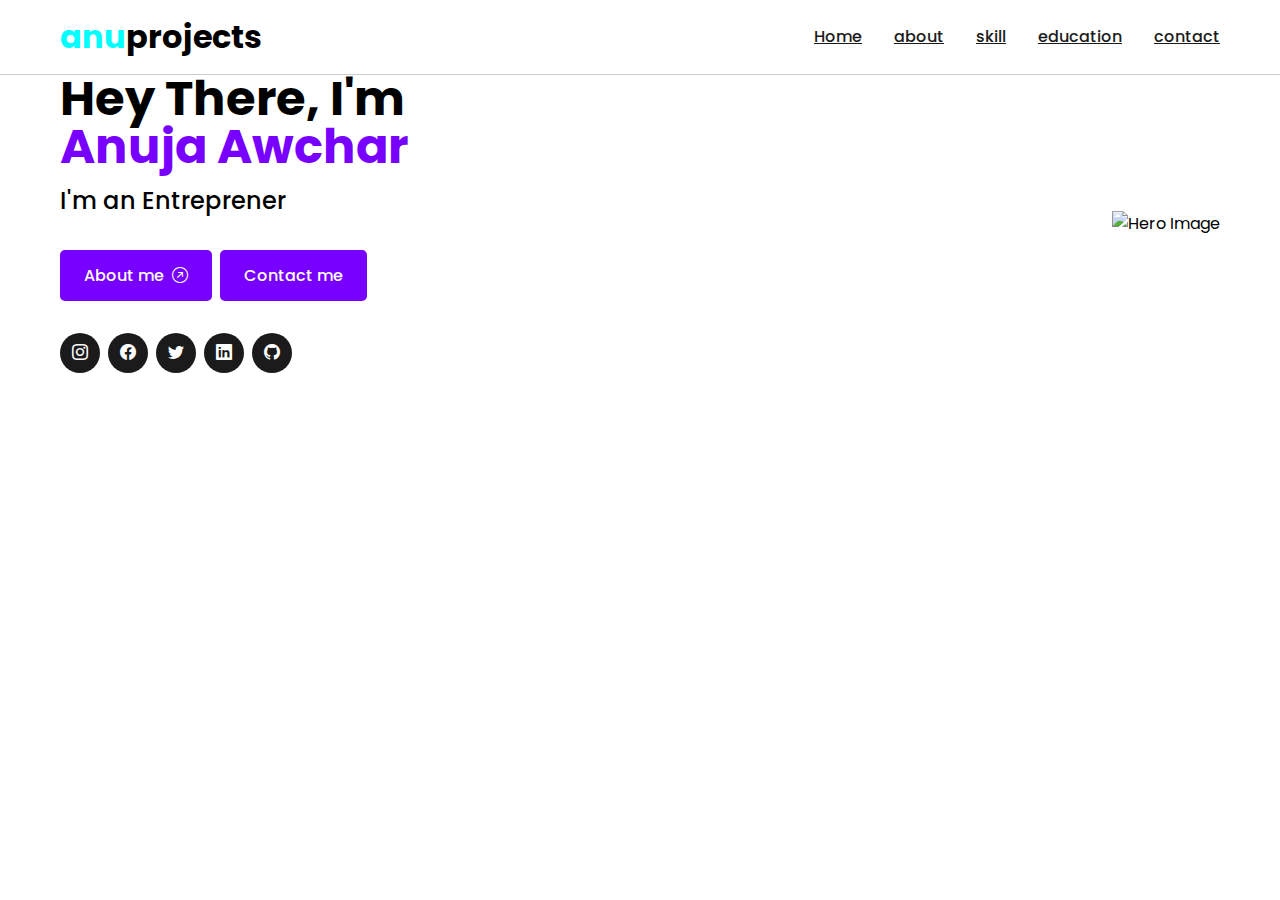
==== index.html @ bb01ba4a "Hero Section" ====
<!DOCTYPE html>
<html lang="en">

<head>
    <meta charset="UTF-8">
    <meta http-equiv="X-UA-Compatible" content="IE=edge">
    <meta name="viewport" content="width=device-width, initial-scale=1.0">
    <title>dhanshri</title>
    <link rel="preconnect" href="https://fonts.googleapis.com">
    <link rel="preconnect" href="https://fonts.gstatic.com" crossorigin>
    <link href="https://fonts.googleapis.com/css2?family=Poppins:ital,wght@0,100;0,200;1,100&display=swap"
        rel="stylesheet">
    <link rel="stylesheet" href="https://cdn.jsdelivr.net/npm/bootstrap-icons@1.10.3/font/bootstrap-icons.css">

    <link rel="stylesheet" href="./css/style.css">
</head>

<body>

    <!-- navigation -->

    <header>
        <nav class="container">
            <!-- logo -->

            <h1 class="nav-logo"><span>anu</span>projects</h1>
            <!-- links -->
            <ul>
                <li>
                    <a href="#">Home</a>
                </li>
                <li>
                    <a href="#">about</a>
                </li>
                <li>
                    <a href="#">skill </a>
                </li>
                <li>
                    <a href="#">education</a>
                </li>
                <li>
                    <a href="#">contact</a>
                </li>

            </ul>
        </nav>
    </header>
    <!-- navigation end -->
    <!-- main section start
 -->
    <main>
        <!-- Hero section -->
        <section class="hero">
            <div class="container">


                <div class="content">
                    <h1>
                        Hey There, I'm
                        <span>Anuja Awchar</span>
                    </h1>
                    <h2>I'm an Entreprener</h2>

                    <div class="btn-wrapper">
                        <a class="btn btn-primary">
                            About me
                            <i class="bi bi-arrow-up-right-circle"></i>
                        </a>
                        <a class="btn btn-secondary">
                            Contact me</a>
                    </div>
                    <ul class="icon-wrapper">
                        <li><a href="#"><i class="bi bi-instagram"></i></a></li>
                        <li><a href="#"><i class="bi bi-facebook"></i></a></li>
                        <li><a href="#"><i class="bi bi-twitter"></i></a></li>
                        <li><a href="#"><i class="bi bi-linkedin"></i></a></li>
                        <li><a href="#"><i class="bi bi-github"></i></a></li>

                    </ul>
                </div>
                <div class="image">
                    <img src="C:\Users\Anuja Avchar\Pictures\Camera Roll\PRITTY.jpeg" alt="Hero Image">
                </div>
            </div>
        </section>
    </main>
    <!-- main end -->
    <!-- footer -->
    <footer>

    </footer>
    <!-- footer end -->
</body>

</html>
---- css/style.css ----
* {
    margin: 0;
    padding: 0;
    box-sizing: border-box;
}

body {
    font-family: 'Poppins', sans-serif;


}

a {
    text-decoration-style: none;

}

ul {
    list-style-type: none;
}

img {
    width: 100%;
}

/* global classes */
.container {
    max-width: 1200px;
    margin: auto;
    padding-left: 20px;
    padding-right: 20px;


}

.btn {
    display: flex;
    justify-content: center;
    align-items: center;
    gap: 0.5rem;

    background-color: #7700ff;
    color: #fff;
    padding: 0.8rem 1.5rem;
    border: none;
    border-radius: 5px;
    width: fit-content;
    font-weight: 500;
}

header {
    border-bottom: 1px solid rgba(0, 0, 0, 0.2);
    background: white;
}


/* styling navigation */
header nav {
    display: flex;
    justify-content: space-between;
    align-items: center;
    padding-top: 0.8rem;
    padding-bottom: 0.8rem;

}

header nav ul {
    display: flex;
    justify-content: space-between;
    align-items: center;
    gap: 2rem;

    font-weight: 500;

}

header nav ul a {
    color: #1b1b1b;
}

header nav ul a:hover {
    color: blueviolet;
    text-decoration: underline;
}

header .nav-logo span {
    color: aqua;
}

@media screen and(max-width:760px; ) {
    header nav ul {
        display: none;
    }
}

.hero .container {
    display: flex;
    justify-content: space-between;
    align-items: center;
}

.hero h1 {
    font-size: 3rem;
    line-height: 100%;
}

.hero h1 span {
    display: block;
    color: #7700ff;
}

.hero h2 {
    font-size: 1.5rem;
    margin-top: 0.8rem;
    font-weight: 500;
}

.hero .btn-wrapper {
    display: flex;
    gap: 0.5rem;
    margin-top: 2rem;
    margin-bottom: 2rem;
}

.hero .icon-wrapper {
    display: flex;
    align-items: center;
    flex-wrap: wrap;
    margin-right: ;
}

.hero .icon-wrapper a {
    display: inline-block;
    width: 40px;
    height: 40px;
    display: grid;
    place-content: center;
    background: #1b1b1b;
    color: white;
    border-radius: 100%;
    margin-right: 0.5rem;
}

.hero .icon-wrapper a:hover {
    background: #7700ff;
}
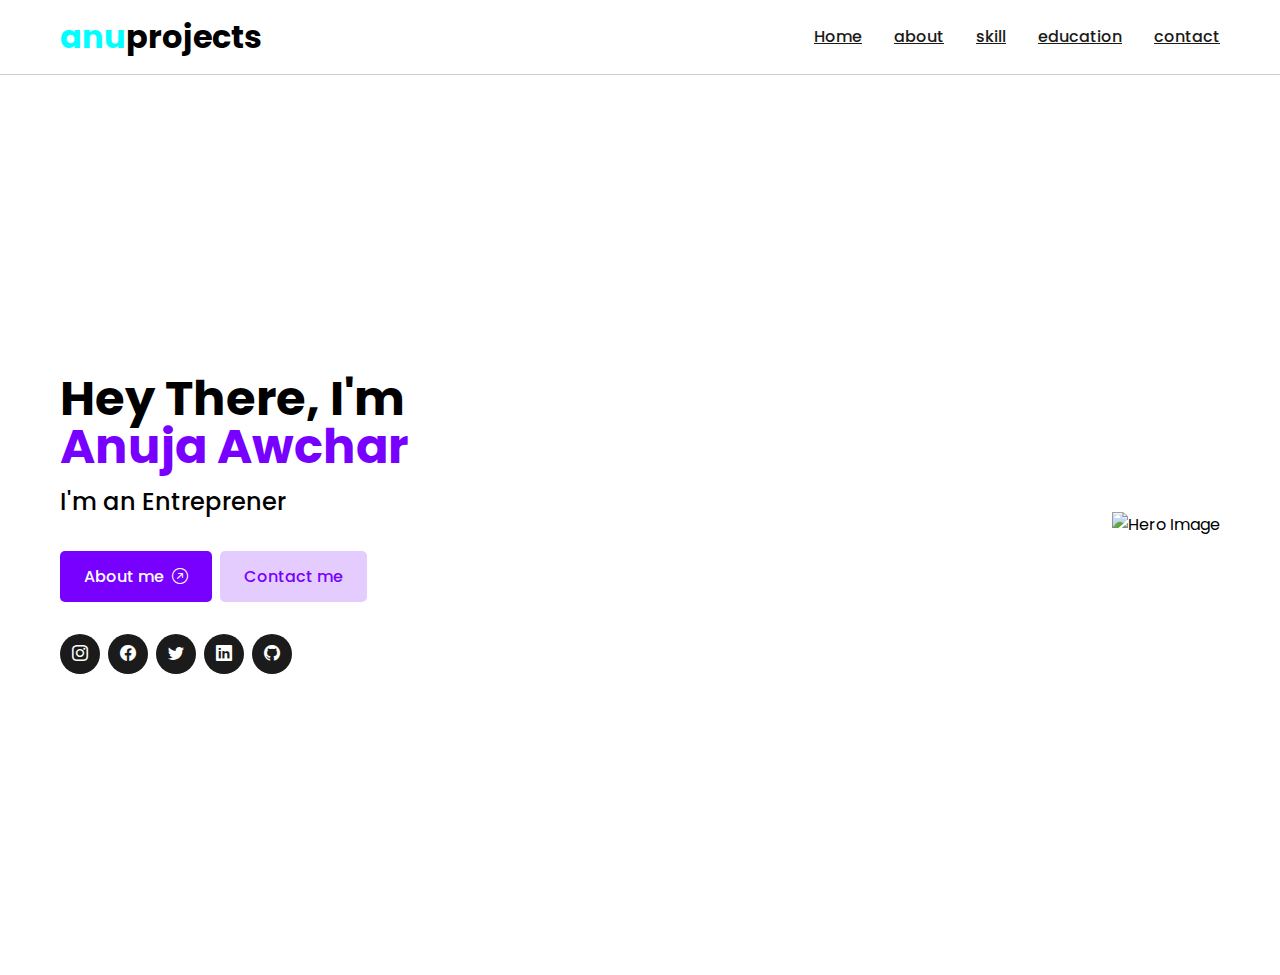
==== commit 7ce70602: "Primary Goal" ====
--- a/index.html
+++ b/index.html
@@ -5,7 +5,7 @@
     <meta charset="UTF-8">
     <meta http-equiv="X-UA-Compatible" content="IE=edge">
     <meta name="viewport" content="width=device-width, initial-scale=1.0">
-    <title>dhanshri</title>
+    <title>Anuja</title>
     <link rel="preconnect" href="https://fonts.googleapis.com">
     <link rel="preconnect" href="https://fonts.gstatic.com" crossorigin>
     <link href="https://fonts.googleapis.com/css2?family=Poppins:ital,wght@0,100;0,200;1,100&display=swap"
@@ -46,8 +46,8 @@
         </nav>
     </header>
     <!-- navigation end -->
-    <!-- main section start
- -->
+
+    <!-- main section start -->
     <main>
         <!-- Hero section -->
         <section class="hero">
@@ -79,7 +79,8 @@
                     </ul>
                 </div>
                 <div class="image">
-                    <img src="C:\Users\Anuja Avchar\Pictures\Camera Roll\PRITTY.jpeg" alt="Hero Image">
+                    <img src="C:\Users\Anuja Avchar\Pictures\Camera Roll\PRITTY.jpeg" alt="Hero Image" height="500"
+                        width="300">
                 </div>
             </div>
         </section>
--- a/css/style.css
+++ b/css/style.css
@@ -21,6 +21,7 @@
 
 img {
     width: 100%;
+
 }
 
 /* global classes */
@@ -46,6 +47,11 @@
     border-radius: 5px;
     width: fit-content;
     font-weight: 500;
+}
+
+.btn.btn-secondary {
+    background: #e4ccff;
+    color: #7700ff;
 }
 
 header {
@@ -97,6 +103,7 @@
     display: flex;
     justify-content: space-between;
     align-items: center;
+    min-height: 100vh;
 }
 
 .hero h1 {
@@ -143,4 +150,8 @@
 
 .hero .icon-wrapper a:hover {
     background: #7700ff;
+}
+
+.hero img {
+    width: 300px;
 }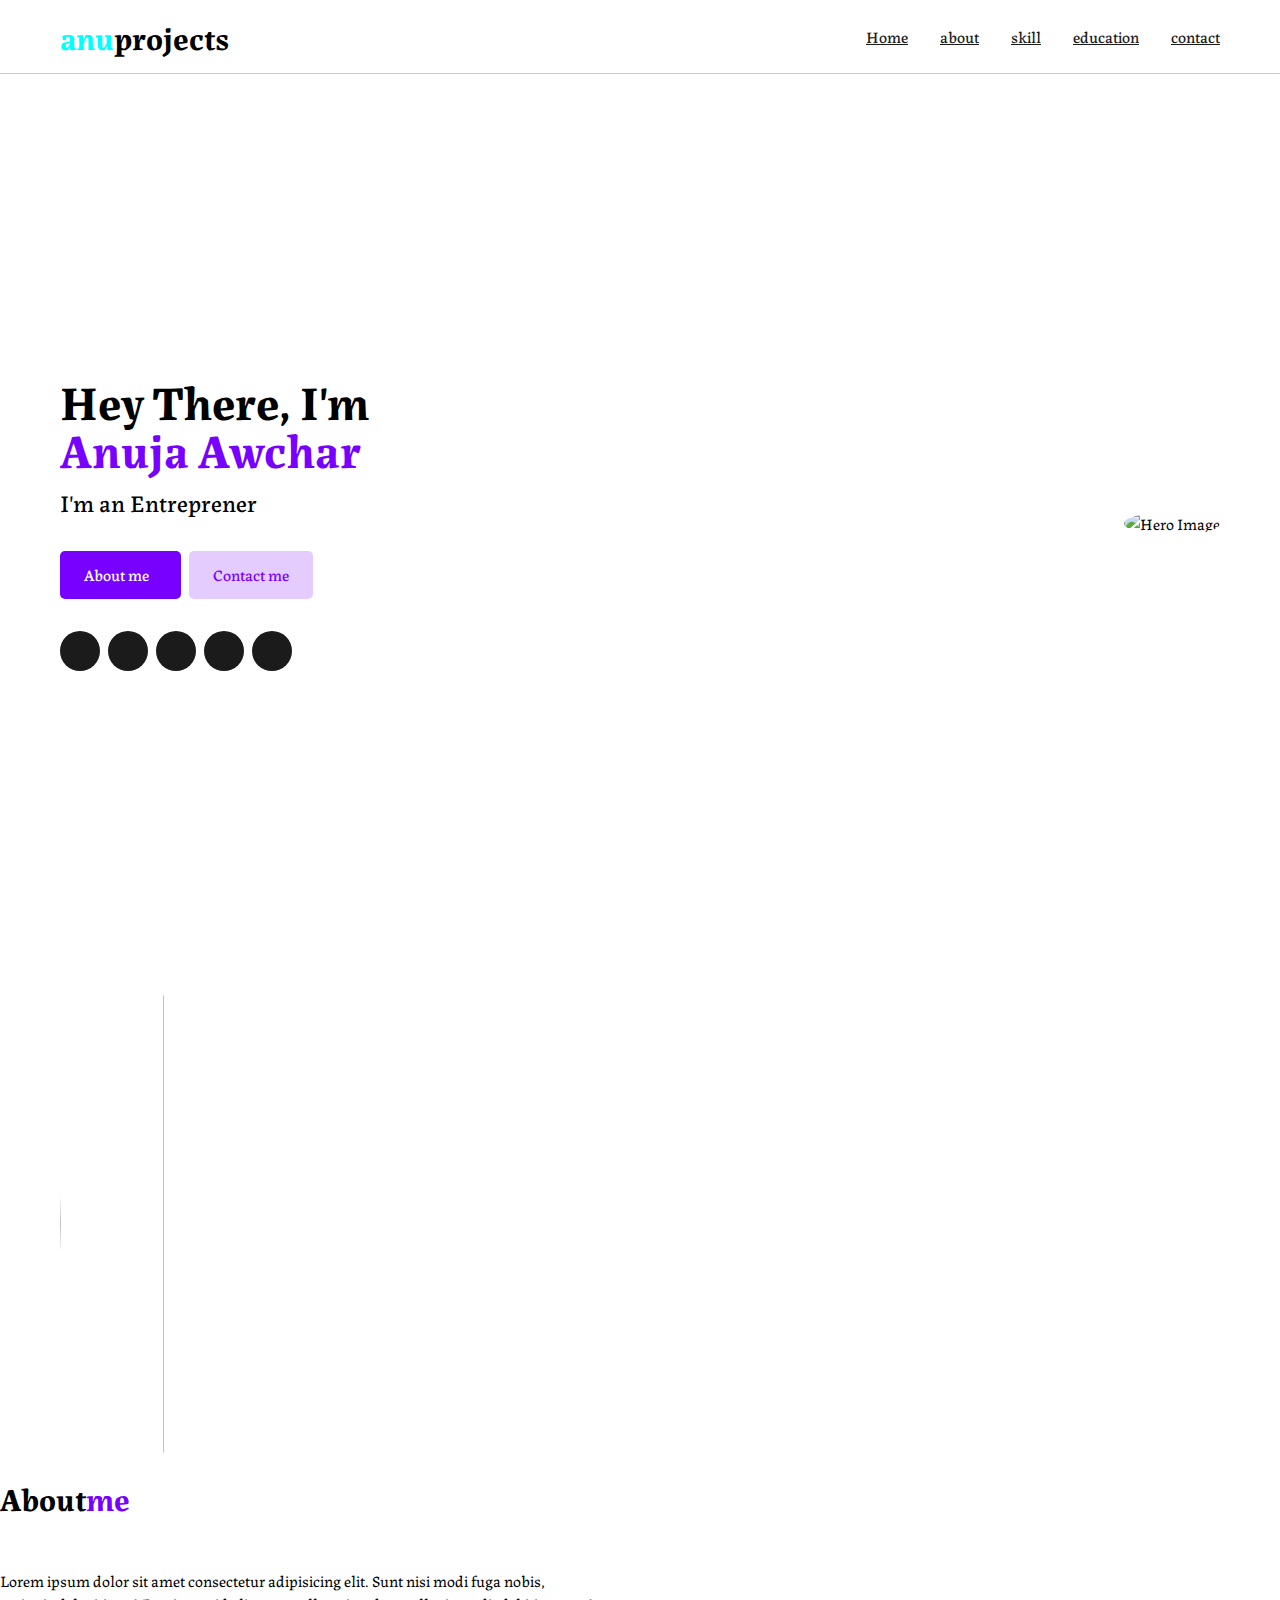
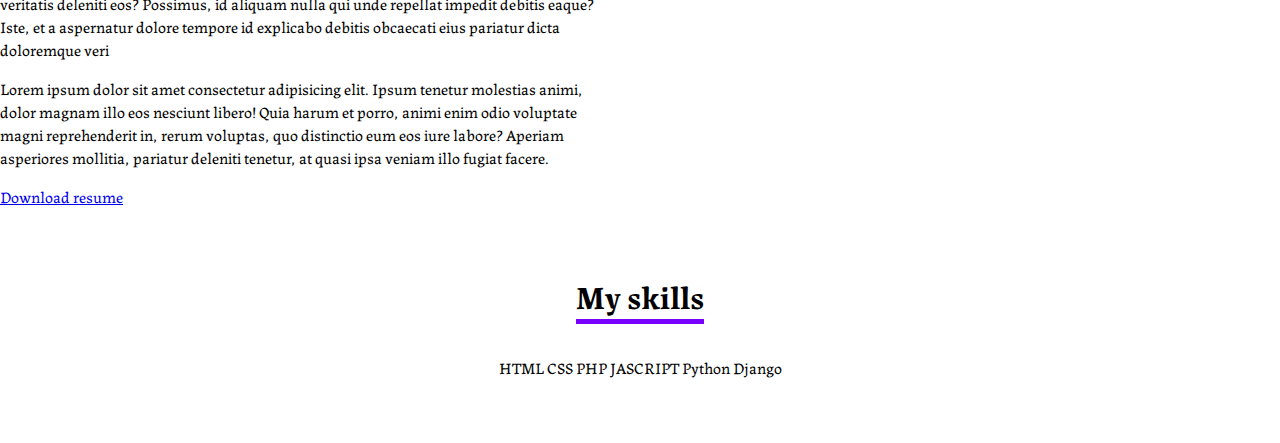
==== commit 9ea135c3: "Task Complite" ====
--- a/index.html
+++ b/index.html
@@ -5,14 +5,12 @@
     <meta charset="UTF-8">
     <meta http-equiv="X-UA-Compatible" content="IE=edge">
     <meta name="viewport" content="width=device-width, initial-scale=1.0">
-    <title>Anuja</title>
     <link rel="preconnect" href="https://fonts.googleapis.com">
     <link rel="preconnect" href="https://fonts.gstatic.com" crossorigin>
-    <link href="https://fonts.googleapis.com/css2?family=Poppins:ital,wght@0,100;0,200;1,100&display=swap"
-        rel="stylesheet">
-    <link rel="stylesheet" href="https://cdn.jsdelivr.net/npm/bootstrap-icons@1.10.3/font/bootstrap-icons.css">
+    <link href="https://fonts.googleapis.com/css2?family=Labrada&display=swap" rel="stylesheet">
 
     <link rel="stylesheet" href="./css/style.css">
+    <title>Anuja</title>
 </head>
 
 <body>
@@ -30,7 +28,7 @@
                     <a href="#">Home</a>
                 </li>
                 <li>
-                    <a href="#">about</a>
+                    <a href="#about">about</a>
                 </li>
                 <li>
                     <a href="#">skill </a>
@@ -79,8 +77,55 @@
                     </ul>
                 </div>
                 <div class="image">
-                    <img src="C:\Users\Anuja Avchar\Pictures\Camera Roll\PRITTY.jpeg" alt="Hero Image" height="500"
-                        width="300">
+                    <img src="https://source.unsplash.com/random" alt="Hero Image" height="500" width="300">
+                </div>
+            </div>
+        </section>
+        <section class="about" id="about">
+            <div class="container">
+                <!-- image -->
+                <img src="https://source.unsplash.com/random" alt="" height="500" width="100%">
+            </div>
+            <!-- content -->
+            <div class="content">
+                <h2 class="heading">
+                    About<span>me</span>
+                </h2>
+                <p>
+                    Lorem ipsum dolor sit amet consectetur adipisicing elit. Sunt nisi modi fuga nobis, veritatis
+                    deleniti eos? Possimus, id aliquam nulla qui unde repellat impedit debitis eaque? Iste, et a
+                    aspernatur dolore tempore id explicabo debitis obcaecati eius pariatur dicta doloremque veri
+                </p>
+                <p>Lorem ipsum dolor sit amet consectetur adipisicing elit. Ipsum tenetur molestias animi, dolor magnam
+                    illo eos nesciunt libero! Quia harum et porro, animi enim odio voluptate magni reprehenderit in,
+                    rerum voluptas, quo distinctio eum eos iure labore? Aperiam asperiores mollitia, pariatur deleniti
+                    tenetur, at quasi ipsa veniam illo fugiat facere.</p>
+                <a href="#">
+                    Download resume
+                    <i class="bi bi-arrow-up-right-circle"></i>
+                </a>
+            </div>
+        </section>
+        <section class="skills" id="skill">
+            <div class="container">
+                <h2 class="heading">
+                    My <span>skills</span>
+                </h2>
+
+                <div class="skills">
+                    <span>HTML</span>
+                    <i class="bi bi-circle-fill"></i>
+                    <span>CSS</span>
+                    <i class="bi bi-circle-fill"></i>
+                    <span>PHP</span>
+                    <i class="bi bi-circle-fill"></i>
+                    <span>JASCRIPT</span>
+                    <i class="bi bi-circle-fill"></i>
+                    <span>Python</span>
+                    <i class="bi bi-circle-fill"></i>
+                    <span>Django</span>
+                    <i class="bi bi-circle-fill"></i>
+
                 </div>
             </div>
         </section>
--- a/css/style.css
+++ b/css/style.css
@@ -4,15 +4,14 @@
     box-sizing: border-box;
 }
 
-body {
-    font-family: 'Poppins', sans-serif;
-
-
+body,
+html {
+    font-family: 'Labrada', serif;
+    scroll-behavior: smooth;
 }
 
 a {
     text-decoration-style: none;
-
 }
 
 ul {
@@ -20,8 +19,8 @@
 }
 
 img {
-    width: 100%;
-
+    width: 30%;
+    border-radius: 100%;
 }
 
 /* global classes */
@@ -153,5 +152,93 @@
 }
 
 .hero img {
-    width: 300px;
+    width: 500px;
+    border-radius: 100%;
+
+}
+
+@media and (max-width: 992px; ) {
+    .hero h1 {
+        flex-direction: column-reverse;
+        justify-content: flex-start;
+        align-items: flex-start;
+        gap: 2rem;
+        padding-top: 4rem;
+        padding-bottom: 4rem;
+    }
+}
+
+@media screen and(max-width: 540px; ) {}
+
+/* Stayling about section */
+.about .container {
+    display: flex;
+    align-items: center;
+    justify-content: space-between;
+    gap: 1rem;
+}
+
+.about .content {
+    max-width: 600px;
+    display: grid;
+    gap: 1rem;
+}
+
+.about .content h2 {
+    font-size: 2rem;
+    text-transform: capitalize;
+    margin-bottom: 2rem;
+}
+
+.about .content h2 span {
+    color: #7700ff;
+}
+
+.about .content .btn {
+    margin-top: 1rem;
+}
+
+@media screen and(max-width: 768px) {
+    .about {
+        margin-top: 4rem;
+        margin-bottom: 4rem;
+    }
+
+    .about .image {
+        display: none;
+    }
+}
+
+/* styling skills */
+.skills .container {
+    display: grid;
+    gap: 2rem;
+    text-align: center;
+    margin-top: 4rem;
+    margin-bottom: 4rem;
+}
+
+.skills h2 {
+    font-size: 2rem;
+    font-weight: 700;
+    border-bottom: 5px solid #7700ff;
+    width: fit-content;
+    margin: auto;
+}
+
+.skills .skills-wrapper span {
+    font-size: 2rem;
+    text-transform: uppercase;
+    letter-spacing: 2px;
+    font-weight: 300;
+}
+
+.skills .skills-wrapper i {
+    font-size: 0.5rem;
+}
+
+@media screen and(max-width:768) {
+    .skills .skills-wrapper span {
+        font-size: 1.5rem;
+    }
 }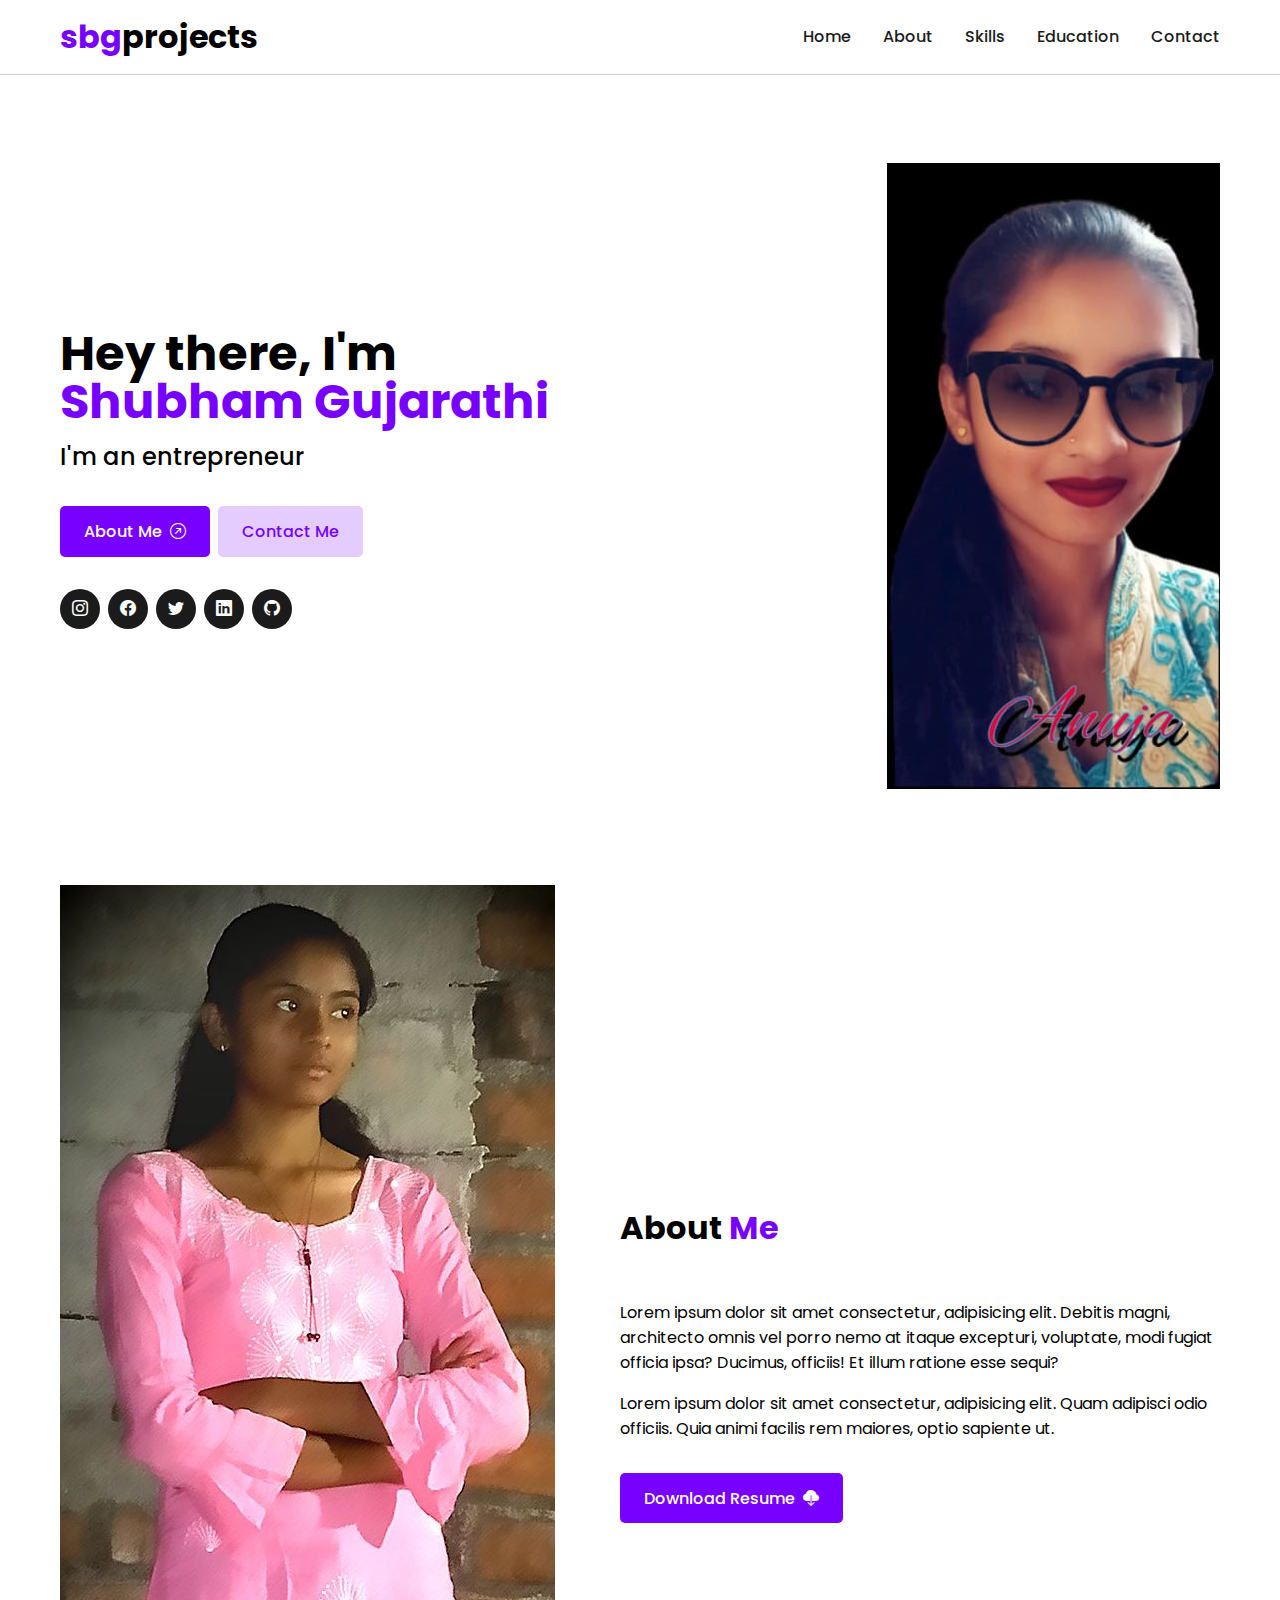
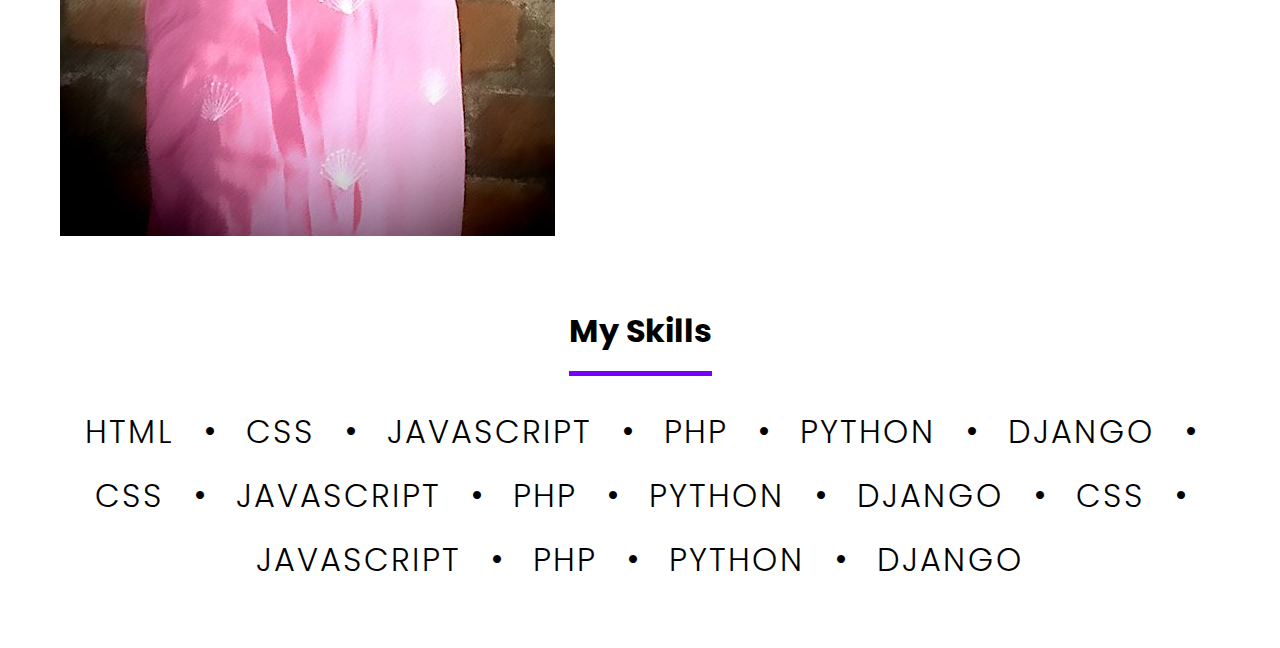
==== commit 8efcba90: "Delicious cakes" ====
--- a/index.html
+++ b/index.html
@@ -5,137 +5,147 @@
     <meta charset="UTF-8">
     <meta http-equiv="X-UA-Compatible" content="IE=edge">
     <meta name="viewport" content="width=device-width, initial-scale=1.0">
+    <title>anuprojects</title>
     <link rel="preconnect" href="https://fonts.googleapis.com">
     <link rel="preconnect" href="https://fonts.gstatic.com" crossorigin>
-    <link href="https://fonts.googleapis.com/css2?family=Labrada&display=swap" rel="stylesheet">
-
+    <link href="https://fonts.googleapis.com/css2?family=Poppins:wght@300;400;500;600;700;800;900&display=swap"
+        rel="stylesheet">
+    <link rel="stylesheet" href="https://cdn.jsdelivr.net/npm/bootstrap-icons@1.10.3/font/bootstrap-icons.css">
     <link rel="stylesheet" href="./css/style.css">
-    <title>Anuja</title>
 </head>
 
 <body>
-
-    <!-- navigation -->
-
+    <!-- This is Navigation -->
     <header>
         <nav class="container">
-            <!-- logo -->
-
-            <h1 class="nav-logo"><span>anu</span>projects</h1>
-            <!-- links -->
+            <!-- Logo -->
+            <h1 class="nav-logo"><span>sbg</span>projects</h1>
+            <!-- Links -->
             <ul>
-                <li>
-                    <a href="#">Home</a>
-                </li>
-                <li>
-                    <a href="#about">about</a>
-                </li>
-                <li>
-                    <a href="#">skill </a>
-                </li>
-                <li>
-                    <a href="#">education</a>
-                </li>
-                <li>
-                    <a href="#">contact</a>
-                </li>
-
+                <li><a href="#">Home</a></li>
+                <li><a href="#about">About</a></li>
+                <li><a href="#">Skills</a></li>
+                <li><a href="#">Education</a></li>
+                <li><a href="#">Contact</a></li>
             </ul>
         </nav>
-    </header>
-    <!-- navigation end -->
+    </header> <!-- Navgiation End -->
 
-    <!-- main section start -->
+    <!-- Main section start -->
     <main>
-        <!-- Hero section -->
+        <!-- Hero Section -->
         <section class="hero">
             <div class="container">
-
-
+                <!-- content -->
                 <div class="content">
                     <h1>
-                        Hey There, I'm
-                        <span>Anuja Awchar</span>
+                        Hey there, I'm
+                        <span>Shubham Gujarathi</span>
                     </h1>
-                    <h2>I'm an Entreprener</h2>
+                    <h2>I'm an entrepreneur</h2>
 
                     <div class="btn-wrapper">
                         <a class="btn btn-primary">
-                            About me
+                            About Me
                             <i class="bi bi-arrow-up-right-circle"></i>
                         </a>
                         <a class="btn btn-secondary">
-                            Contact me</a>
+                            Contact Me
+                        </a>
                     </div>
+
                     <ul class="icon-wrapper">
                         <li><a href="#"><i class="bi bi-instagram"></i></a></li>
                         <li><a href="#"><i class="bi bi-facebook"></i></a></li>
                         <li><a href="#"><i class="bi bi-twitter"></i></a></li>
                         <li><a href="#"><i class="bi bi-linkedin"></i></a></li>
                         <li><a href="#"><i class="bi bi-github"></i></a></li>
-
                     </ul>
                 </div>
+                <!-- image -->
                 <div class="image">
-                    <img src="https://source.unsplash.com/random" alt="Hero Image" height="500" width="300">
+                    <img src="./assets/hero-img.jpeg" alt="Hero Image">
+                </div>
+            </div>
+        </section> <!-- Hero Section End-->
+
+        <section class="about" id="about">
+            <div class="container">
+                <!-- image -->
+                <div class="image">
+                    <img src="./assets/about-img.jpeg" alt="About Image">
+                </div>
+                <!-- content -->
+                <div class="content">
+                    <h2 class="heading-2">
+                        About <span>me</span>
+                    </h2>
+                    <p>
+                        Lorem ipsum dolor sit amet consectetur, adipisicing elit. Debitis magni, architecto omnis vel
+                        porro
+                        nemo at itaque excepturi, voluptate, modi fugiat officia ipsa? Ducimus, officiis! Et illum
+                        ratione
+                        esse sequi?
+                    </p>
+                    <p>
+                        Lorem ipsum dolor sit amet consectetur, adipisicing elit. Quam adipisci odio officiis. Quia
+                        animi
+                        facilis rem maiores, optio sapiente ut.
+                    </p>
+                    <a href="#" class="btn btn-primary">
+                        Download Resume
+                        <i class="bi bi-cloud-download-fill"></i>
+                    </a>
                 </div>
             </div>
         </section>
-        <section class="about" id="about">
+
+        <section class="skills" id="skills">
             <div class="container">
-                <!-- image -->
-                <img src="https://source.unsplash.com/random" alt="" height="500" width="100%">
-            </div>
-            <!-- content -->
-            <div class="content">
-                <h2 class="heading">
-                    About<span>me</span>
-                </h2>
-                <p>
-                    Lorem ipsum dolor sit amet consectetur adipisicing elit. Sunt nisi modi fuga nobis, veritatis
-                    deleniti eos? Possimus, id aliquam nulla qui unde repellat impedit debitis eaque? Iste, et a
-                    aspernatur dolore tempore id explicabo debitis obcaecati eius pariatur dicta doloremque veri
-                </p>
-                <p>Lorem ipsum dolor sit amet consectetur adipisicing elit. Ipsum tenetur molestias animi, dolor magnam
-                    illo eos nesciunt libero! Quia harum et porro, animi enim odio voluptate magni reprehenderit in,
-                    rerum voluptas, quo distinctio eum eos iure labore? Aperiam asperiores mollitia, pariatur deleniti
-                    tenetur, at quasi ipsa veniam illo fugiat facere.</p>
-                <a href="#">
-                    Download resume
-                    <i class="bi bi-arrow-up-right-circle"></i>
-                </a>
-            </div>
-        </section>
-        <section class="skills" id="skill">
-            <div class="container">
-                <h2 class="heading">
-                    My <span>skills</span>
+                <h2 class="heading-2">
+                    My <span>Skills</span>
                 </h2>
 
-                <div class="skills">
+                <div class="skills-wrapper">
                     <span>HTML</span>
                     <i class="bi bi-circle-fill"></i>
                     <span>CSS</span>
                     <i class="bi bi-circle-fill"></i>
+                    <span>JavaScript</span>
+                    <i class="bi bi-circle-fill"></i>
                     <span>PHP</span>
-                    <i class="bi bi-circle-fill"></i>
-                    <span>JASCRIPT</span>
                     <i class="bi bi-circle-fill"></i>
                     <span>Python</span>
                     <i class="bi bi-circle-fill"></i>
                     <span>Django</span>
                     <i class="bi bi-circle-fill"></i>
-
+                    <span>CSS</span>
+                    <i class="bi bi-circle-fill"></i>
+                    <span>JavaScript</span>
+                    <i class="bi bi-circle-fill"></i>
+                    <span>PHP</span>
+                    <i class="bi bi-circle-fill"></i>
+                    <span>Python</span>
+                    <i class="bi bi-circle-fill"></i>
+                    <span>Django</span>
+                    <i class="bi bi-circle-fill"></i>
+                    <span>CSS</span>
+                    <i class="bi bi-circle-fill"></i>
+                    <span>JavaScript</span>
+                    <i class="bi bi-circle-fill"></i>
+                    <span>PHP</span>
+                    <i class="bi bi-circle-fill"></i>
+                    <span>Python</span>
+                    <i class="bi bi-circle-fill"></i>
+                    <span>Django</span>
                 </div>
             </div>
         </section>
-    </main>
-    <!-- main end -->
-    <!-- footer -->
-    <footer>
+    </main> <!-- Main End -->
 
-    </footer>
-    <!-- footer end -->
+    <!-- Footer Start -->
+    <footer></footer> <!-- footer end -->
+
 </body>
 
 </html>--- a/css/style.css
+++ b/css/style.css
@@ -6,12 +6,12 @@
 
 body,
 html {
-    font-family: 'Labrada', serif;
+    font-family: "Poppins", sans-serif;
     scroll-behavior: smooth;
 }
 
 a {
-    text-decoration-style: none;
+    text-decoration: none;
 }
 
 ul {
@@ -19,8 +19,7 @@
 }
 
 img {
-    width: 30%;
-    border-radius: 100%;
+    width: 100%;
 }
 
 /* global classes */
@@ -29,8 +28,6 @@
     margin: auto;
     padding-left: 20px;
     padding-right: 20px;
-
-
 }
 
 .btn {
@@ -38,13 +35,15 @@
     justify-content: center;
     align-items: center;
     gap: 0.5rem;
-
-    background-color: #7700ff;
+    width: fit-content;
+
+    background: #7700ff;
     color: #fff;
     padding: 0.8rem 1.5rem;
+
     border: none;
     border-radius: 5px;
-    width: fit-content;
+
     font-weight: 500;
 }
 
@@ -53,20 +52,24 @@
     color: #7700ff;
 }
 
+/* colors */
+/* 7700FF p
+ 1B1B1B b
+ FFFFFF w
+ E4CCFF lp */
+
+/* styling navigation */
 header {
     border-bottom: 1px solid rgba(0, 0, 0, 0.2);
     background: white;
 }
 
-
-/* styling navigation */
 header nav {
     display: flex;
     justify-content: space-between;
     align-items: center;
     padding-top: 0.8rem;
     padding-bottom: 0.8rem;
-
 }
 
 header nav ul {
@@ -76,7 +79,6 @@
     gap: 2rem;
 
     font-weight: 500;
-
 }
 
 header nav ul a {
@@ -84,25 +86,26 @@
 }
 
 header nav ul a:hover {
-    color: blueviolet;
+    color: #7700ff;
     text-decoration: underline;
 }
 
 header .nav-logo span {
-    color: aqua;
-}
-
-@media screen and(max-width:760px; ) {
+    color: #7700ff;
+}
+
+@media screen and (max-width: 768px) {
     header nav ul {
         display: none;
     }
 }
 
+/* Styling Hero Section */
 .hero .container {
     display: flex;
     justify-content: space-between;
     align-items: center;
-    min-height: 100vh;
+    min-height: 90vh;
 }
 
 .hero h1 {
@@ -132,7 +135,7 @@
     display: flex;
     align-items: center;
     flex-wrap: wrap;
-    margin-right: ;
+    margin-top: 2rem;
 }
 
 .hero .icon-wrapper a {
@@ -152,13 +155,11 @@
 }
 
 .hero img {
-    width: 500px;
-    border-radius: 100%;
-
-}
-
-@media and (max-width: 992px; ) {
-    .hero h1 {
+    /* width: 300px; */
+}
+
+@media screen and (max-width: 992px) {
+    .hero .container {
         flex-direction: column-reverse;
         justify-content: flex-start;
         align-items: flex-start;
@@ -166,16 +167,24 @@
         padding-top: 4rem;
         padding-bottom: 4rem;
     }
-}
-
-@media screen and(max-width: 540px; ) {}
-
-/* Stayling about section */
+
+    .hero img {
+        width: 200px;
+    }
+}
+
+@media screen and (max-width: 540px) {
+    .hero h1 {
+        font-size: 2.5rem;
+    }
+}
+
+/* styling about section */
 .about .container {
     display: flex;
-    align-items: center;
-    justify-content: space-between;
-    gap: 1rem;
+    justify-content: space-between;
+    align-items: center;
+    gap: 2rem;
 }
 
 .about .content {
@@ -198,7 +207,7 @@
     margin-top: 1rem;
 }
 
-@media screen and(max-width: 768px) {
+@media screen and (max-width: 768px) {
     .about {
         margin-top: 4rem;
         margin-bottom: 4rem;
@@ -212,8 +221,8 @@
 /* styling skills */
 .skills .container {
     display: grid;
+    text-align: center;
     gap: 2rem;
-    text-align: center;
     margin-top: 4rem;
     margin-bottom: 4rem;
 }
@@ -224,6 +233,16 @@
     border-bottom: 5px solid #7700ff;
     width: fit-content;
     margin: auto;
+    padding-bottom: 1rem;
+}
+
+.skills .skills-wrapper {
+    display: flex;
+    justify-content: center;
+    align-items: center;
+    gap: 1rem 2rem;
+    flex-wrap: wrap;
+    margin: auto;
 }
 
 .skills .skills-wrapper span {
@@ -237,8 +256,16 @@
     font-size: 0.5rem;
 }
 
-@media screen and(max-width:768) {
+@media screen and (max-width: 768px) {
     .skills .skills-wrapper span {
         font-size: 1.5rem;
     }
-}+}
+
+/* 1200px
+ 
+ 992px
+ 
+ 768px
+ 
+ 540px */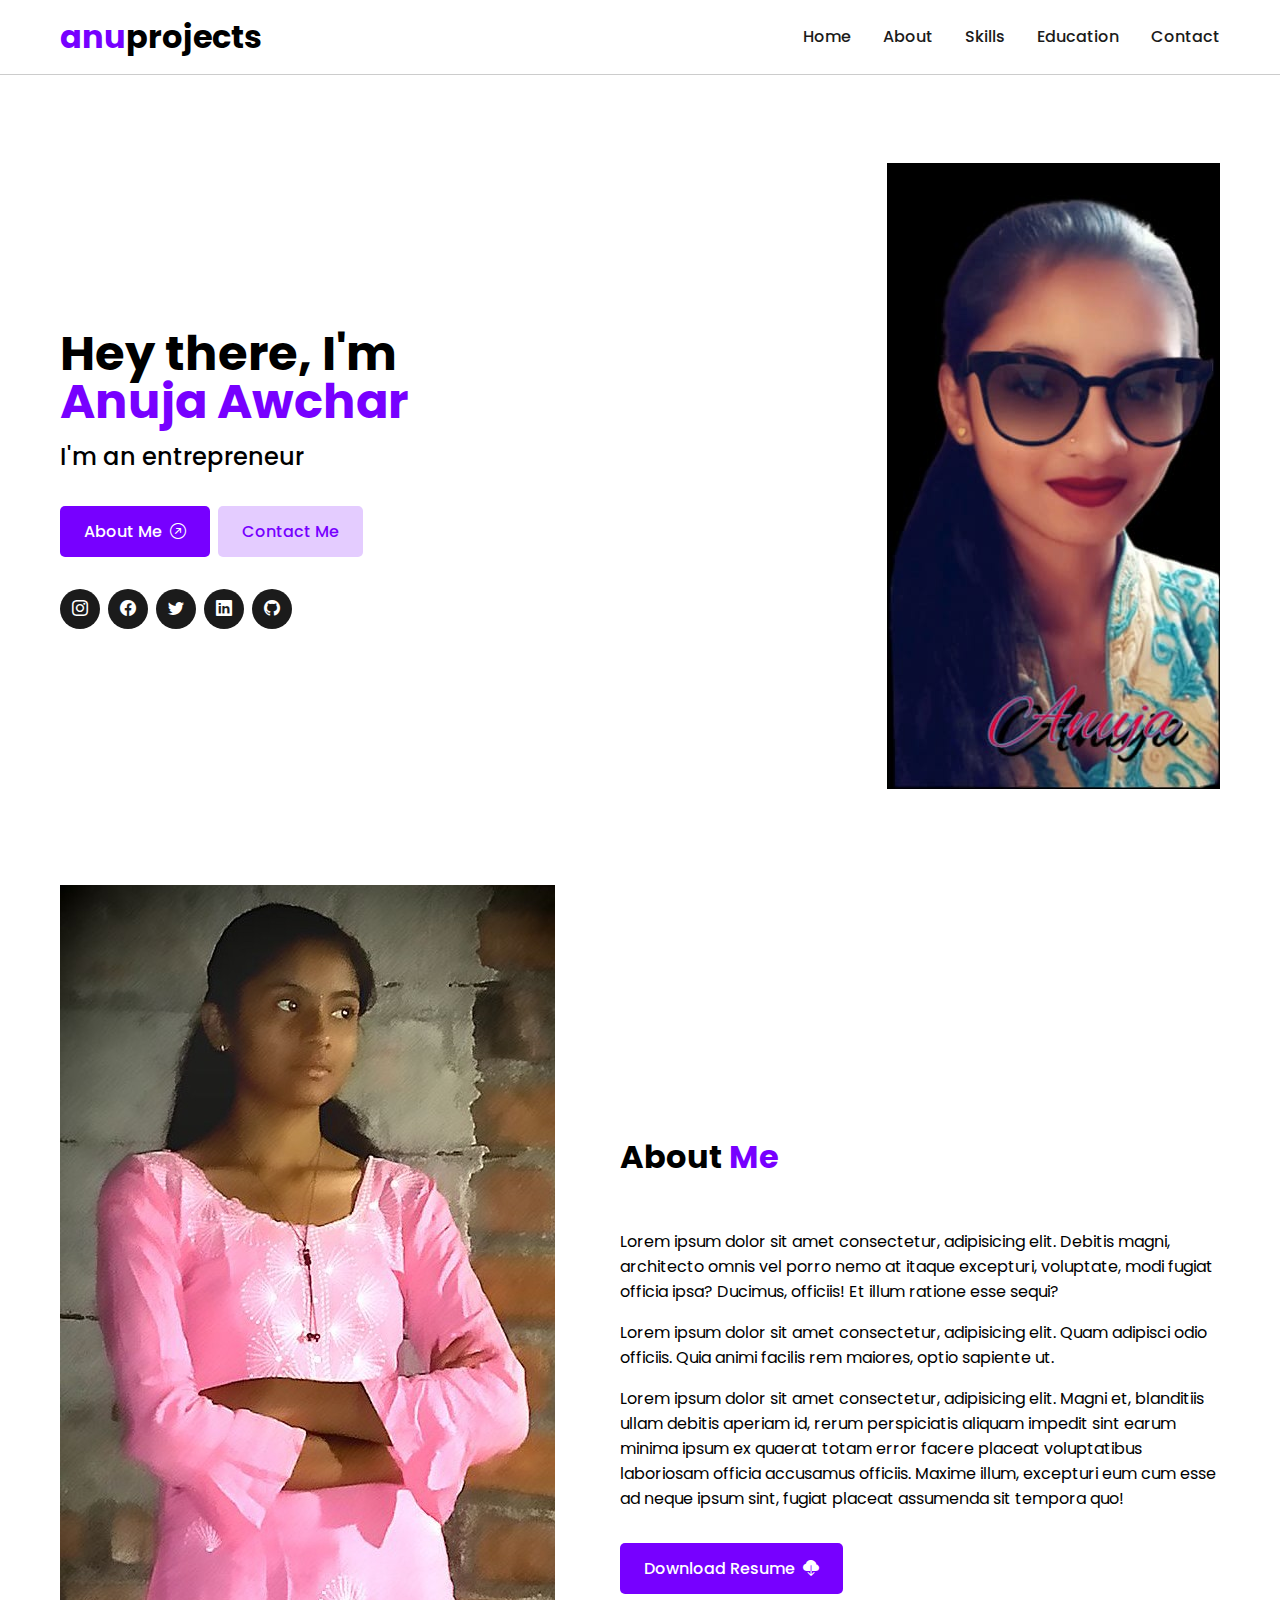
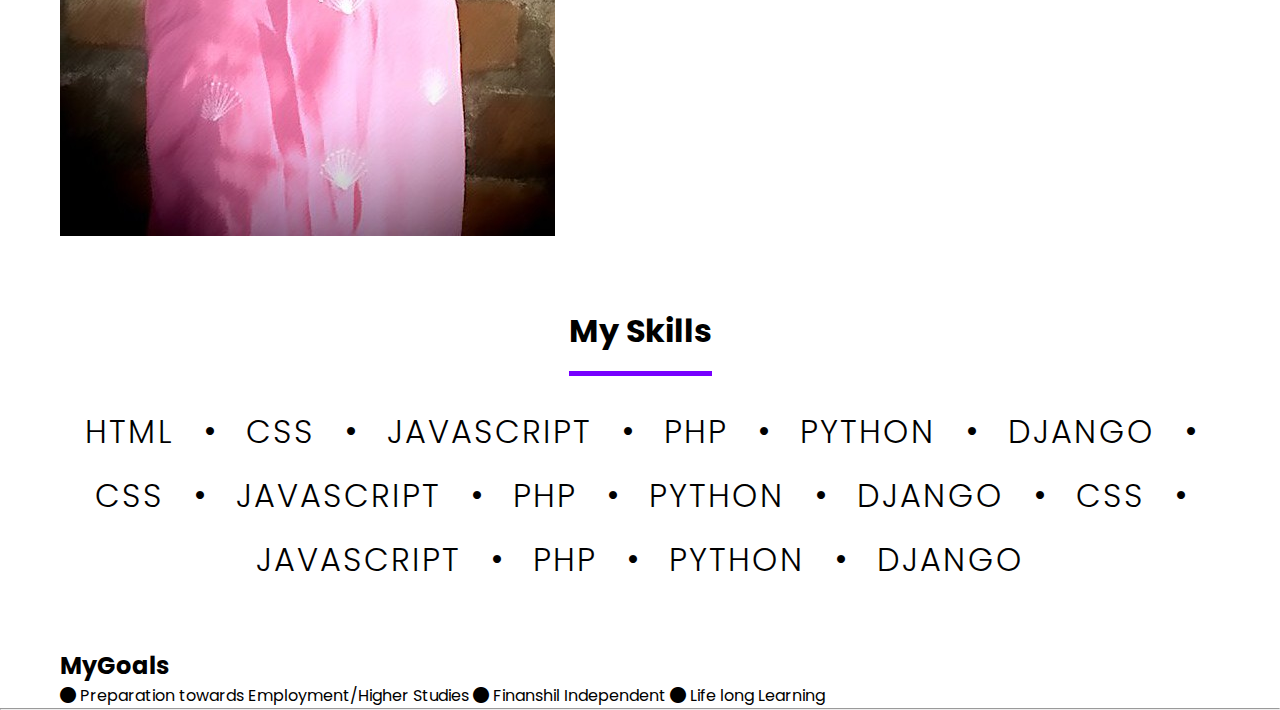
==== commit 99152c0e: "English School" ====
--- a/index.html
+++ b/index.html
@@ -19,7 +19,7 @@
     <header>
         <nav class="container">
             <!-- Logo -->
-            <h1 class="nav-logo"><span>sbg</span>projects</h1>
+            <h1 class="nav-logo"><span>anu</span>projects</h1>
             <!-- Links -->
             <ul>
                 <li><a href="#">Home</a></li>
@@ -40,7 +40,7 @@
                 <div class="content">
                     <h1>
                         Hey there, I'm
-                        <span>Shubham Gujarathi</span>
+                        <span>Anuja Awchar</span>
                     </h1>
                     <h2>I'm an entrepreneur</h2>
 
@@ -67,7 +67,8 @@
                     <img src="./assets/hero-img.jpeg" alt="Hero Image">
                 </div>
             </div>
-        </section> <!-- Hero Section End-->
+        </section>
+        <!-- Hero Section End-->
 
         <section class="about" id="about">
             <div class="container">
@@ -91,6 +92,12 @@
                         Lorem ipsum dolor sit amet consectetur, adipisicing elit. Quam adipisci odio officiis. Quia
                         animi
                         facilis rem maiores, optio sapiente ut.
+                    </p>
+                    <p>
+                        Lorem ipsum dolor sit amet consectetur, adipisicing elit. Magni et, blanditiis ullam debitis
+                        aperiam id, rerum perspiciatis aliquam impedit sint earum minima ipsum ex quaerat totam error
+                        facere placeat voluptatibus laboriosam officia accusamus officiis. Maxime illum, excepturi eum
+                        cum esse ad neque ipsum sint, fugiat placeat assumenda sit tempora quo!
                     </p>
                     <a href="#" class="btn btn-primary">
                         Download Resume
@@ -141,8 +148,23 @@
                 </div>
             </div>
         </section>
+        <section class="goals" id="goals">
+            <div class="container">
+                <h2>
+                    My<span>Goals</span>
+                </h2>
+                <div class="goals-wrapper">
+                    <i class="bi bi-circle-fill"></i>
+                    <span>Preparation towards Employment/Higher Studies</span>
+                    <i class="bi bi-circle-fill"></i>
+                    <span>Finanshil Independent</span>
+                    <i class="bi bi-circle-fill"></i>
+                    <span>Life long Learning</span>
+                </div>
+            </div>
+        </section>
     </main> <!-- Main End -->
-
+    <hr>
     <!-- Footer Start -->
     <footer></footer> <!-- footer end -->
 
--- a/css/style.css
+++ b/css/style.css
@@ -18,9 +18,10 @@
     list-style-type: none;
 }
 
-img {
+/*img {
     width: 100%;
 }
+  */
 
 /* global classes */
 .container {
@@ -154,9 +155,9 @@
     background: #7700ff;
 }
 
-.hero img {
-    /* width: 300px; */
-}
+/* .image {
+    border-radius: 50%;
+} */
 
 @media screen and (max-width: 992px) {
     .hero .container {
@@ -168,9 +169,9 @@
         padding-bottom: 4rem;
     }
 
-    .hero img {
-        width: 200px;
-    }
+    /* .hero img {
+        width: 100px;
+    } */
 }
 
 @media screen and (max-width: 540px) {
@@ -213,9 +214,10 @@
         margin-bottom: 4rem;
     }
 
-    .about .image {
+    /* .about .image {
         display: none;
-    }
+        border-radius: 8px;
+    } */
 }
 
 /* styling skills */
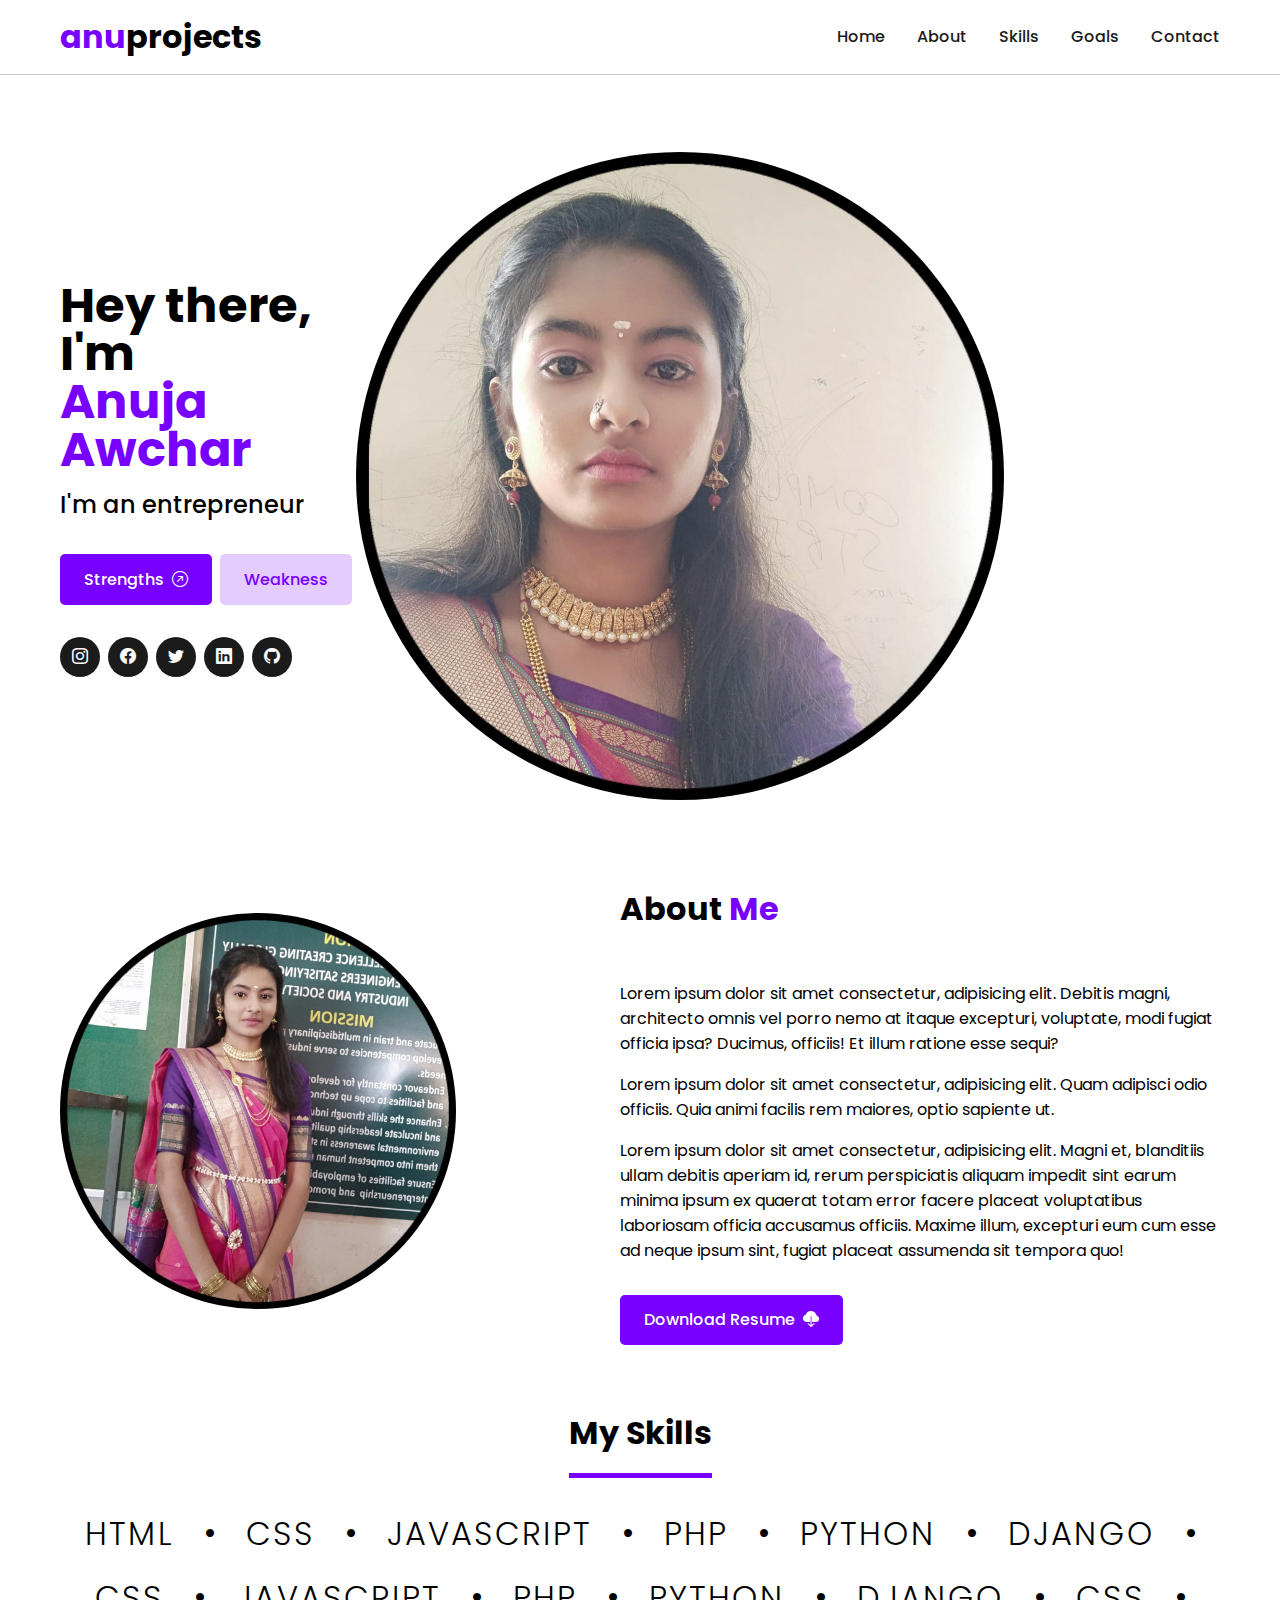
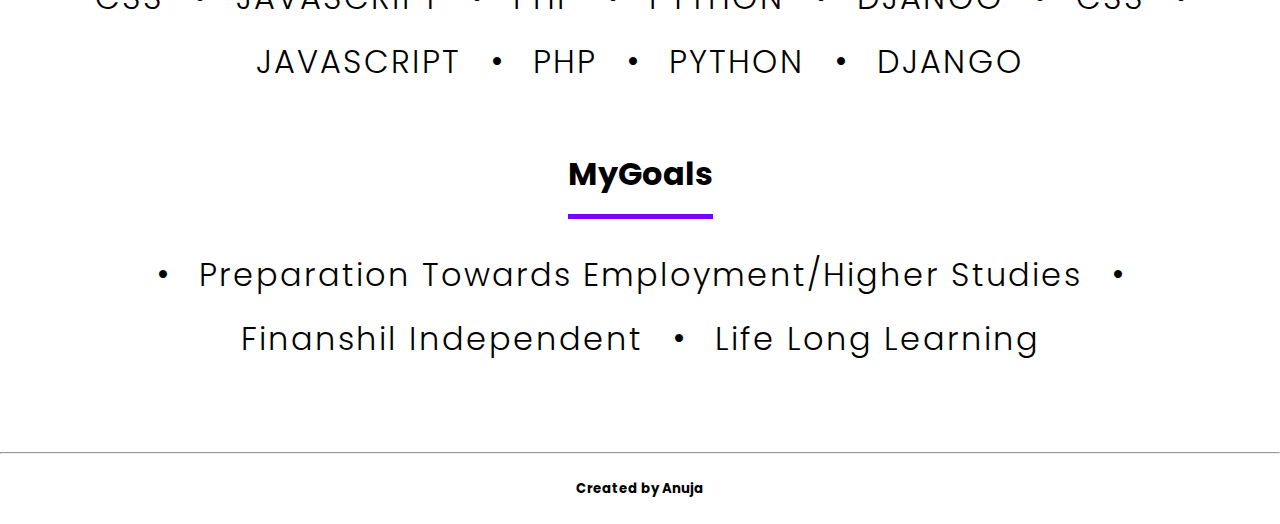
==== commit 0f4c0f33: "happy holi" ====
--- a/index.html
+++ b/index.html
@@ -22,10 +22,10 @@
             <h1 class="nav-logo"><span>anu</span>projects</h1>
             <!-- Links -->
             <ul>
-                <li><a href="#">Home</a></li>
+                <li><a href="index.html">Home</a></li>
                 <li><a href="#about">About</a></li>
-                <li><a href="#">Skills</a></li>
-                <li><a href="#">Education</a></li>
+                <li><a href="#skills">Skills</a></li>
+                <li><a href="#goals">Goals</a></li>
                 <li><a href="#">Contact</a></li>
             </ul>
         </nav>
@@ -45,12 +45,13 @@
                     <h2>I'm an entrepreneur</h2>
 
                     <div class="btn-wrapper">
-                        <a class="btn btn-primary">
-                            About Me
+                        <a class="btn btn-primary" href="Strengths.html">
+
+                            Strengths
                             <i class="bi bi-arrow-up-right-circle"></i>
                         </a>
-                        <a class="btn btn-secondary">
-                            Contact Me
+                        <a class="btn btn-secondary" href="Weakness.html">
+                            Weakness
                         </a>
                     </div>
 
@@ -62,6 +63,7 @@
                         <li><a href="#"><i class="bi bi-github"></i></a></li>
                     </ul>
                 </div>
+                &nbsp;
                 <!-- image -->
                 <div class="image">
                     <img src="./assets/hero-img.jpeg" alt="Hero Image">
@@ -164,9 +166,16 @@
             </div>
         </section>
     </main> <!-- Main End -->
+    &nbsp;
     <hr>
+    &nbsp;
     <!-- Footer Start -->
-    <footer></footer> <!-- footer end -->
+    <footer>
+        <center>
+            <h5>Created by Anuja</h5>
+        </center>
+        &nbsp;
+    </footer> <!-- footer end -->
 
 </body>
 
--- a/css/style.css
+++ b/css/style.css
@@ -18,10 +18,13 @@
     list-style-type: none;
 }
 
-/*img {
-    width: 100%;
-}
-  */
+img {
+    width: 75%;
+    height: 50%;
+    border-radius: 30rem;
+    opacity: 1;
+    filter: grayscale(20%);
+}
 
 /* global classes */
 .container {
@@ -55,9 +58,9 @@
 
 /* colors */
 /* 7700FF p
- 1B1B1B b
- FFFFFF w
- E4CCFF lp */
+1B1B1B b
+FFFFFF w
+E4CCFF lp */
 
 /* styling navigation */
 header {
@@ -155,9 +158,7 @@
     background: #7700ff;
 }
 
-/* .image {
-    border-radius: 50%;
-} */
+
 
 @media screen and (max-width: 992px) {
     .hero .container {
@@ -169,9 +170,9 @@
         padding-bottom: 4rem;
     }
 
-    /* .hero img {
-        width: 100px;
-    } */
+    .hero img {
+        border-radius: 50%;
+    }
 }
 
 @media screen and (max-width: 540px) {
@@ -214,10 +215,9 @@
         margin-bottom: 4rem;
     }
 
-    /* .about .image {
-        display: none;
-        border-radius: 8px;
-    } */
+    .about .image {
+        border-radius: 50%;
+    }
 }
 
 /* styling skills */
@@ -264,10 +264,132 @@
     }
 }
 
+/* styling goals */
+.goals .container {
+    display: grid;
+    text-align: center;
+    gap: 2rem;
+    margin-top: 4rem;
+    margin-bottom: 4rem;
+}
+
+.goals h2 {
+    font-size: 2rem;
+    font-weight: 700;
+    border-bottom: 5px solid #7700ff;
+    width: fit-content;
+    margin: auto;
+    padding-bottom: 1rem;
+}
+
+.goals .goals-wrapper {
+    display: flex;
+    justify-content: center;
+    align-items: center;
+    gap: 1rem 2rem;
+    flex-wrap: wrap;
+    margin: auto;
+}
+
+.goals .goals-wrapper span {
+    font-size: 2rem;
+    text-transform: capitalize;
+    letter-spacing: 2px;
+    font-weight: 300;
+}
+
+.goals .goals-wrapper i {
+    font-size: 0.5rem;
+}
+
+@media screen and (max-width: 768px) {
+    .goals .goals-wrapper span {
+        font-size: 1.5rem;
+    }
+}
+
+
+
+
+/* weakness */
+
+.weak .container {
+    display: grid;
+    text-align: center;
+    gap: 2rem;
+    margin-top: 4rem;
+    margin-bottom: 4rem;
+}
+
+.weak .weak-wrapper {
+    display: flex;
+    justify-content: center;
+    align-items: center;
+    text-align: left;
+    gap: 1rem 2rem;
+    flex-wrap: wrap;
+    margin: auto;
+}
+
+.weak .weak-wrapper span {
+    font-size: 2rem;
+    text-transform: capitalize;
+    letter-spacing: 2px;
+    font-weight: 300;
+}
+
+.weak .weak-wrapper i {
+    font-size: 0.5rem;
+}
+
+@media screen and (max-width: 768px) {
+    .weak .weak-wrapper span {
+        font-size: 1.5rem;
+    }
+}
+
+
+/* strengths */
+
+.strength .container {
+    display: grid;
+    text-align: center;
+    gap: 2rem;
+    margin-top: 4rem;
+    margin-bottom: 4rem;
+}
+
+.strength .strength-wrapper {
+    display: flex;
+    justify-content: center;
+    align-items: center;
+    text-align: left;
+    gap: 1rem 2rem;
+    flex-wrap: wrap;
+    margin: auto;
+}
+
+.strength .strength-wrapper span {
+    font-size: 2rem;
+    text-transform: capitalize;
+    letter-spacing: 2px;
+    font-weight: 300;
+}
+
+.strength .strength-wrapper i {
+    font-size: 0.5rem;
+}
+
+@media screen and (max-width: 768px) {
+    .strength .strength-wrapper span {
+        font-size: 1.5rem;
+    }
+}
+
 /* 1200px
- 
- 992px
- 
- 768px
- 
- 540px */+
+992px
+
+768px
+
+540px */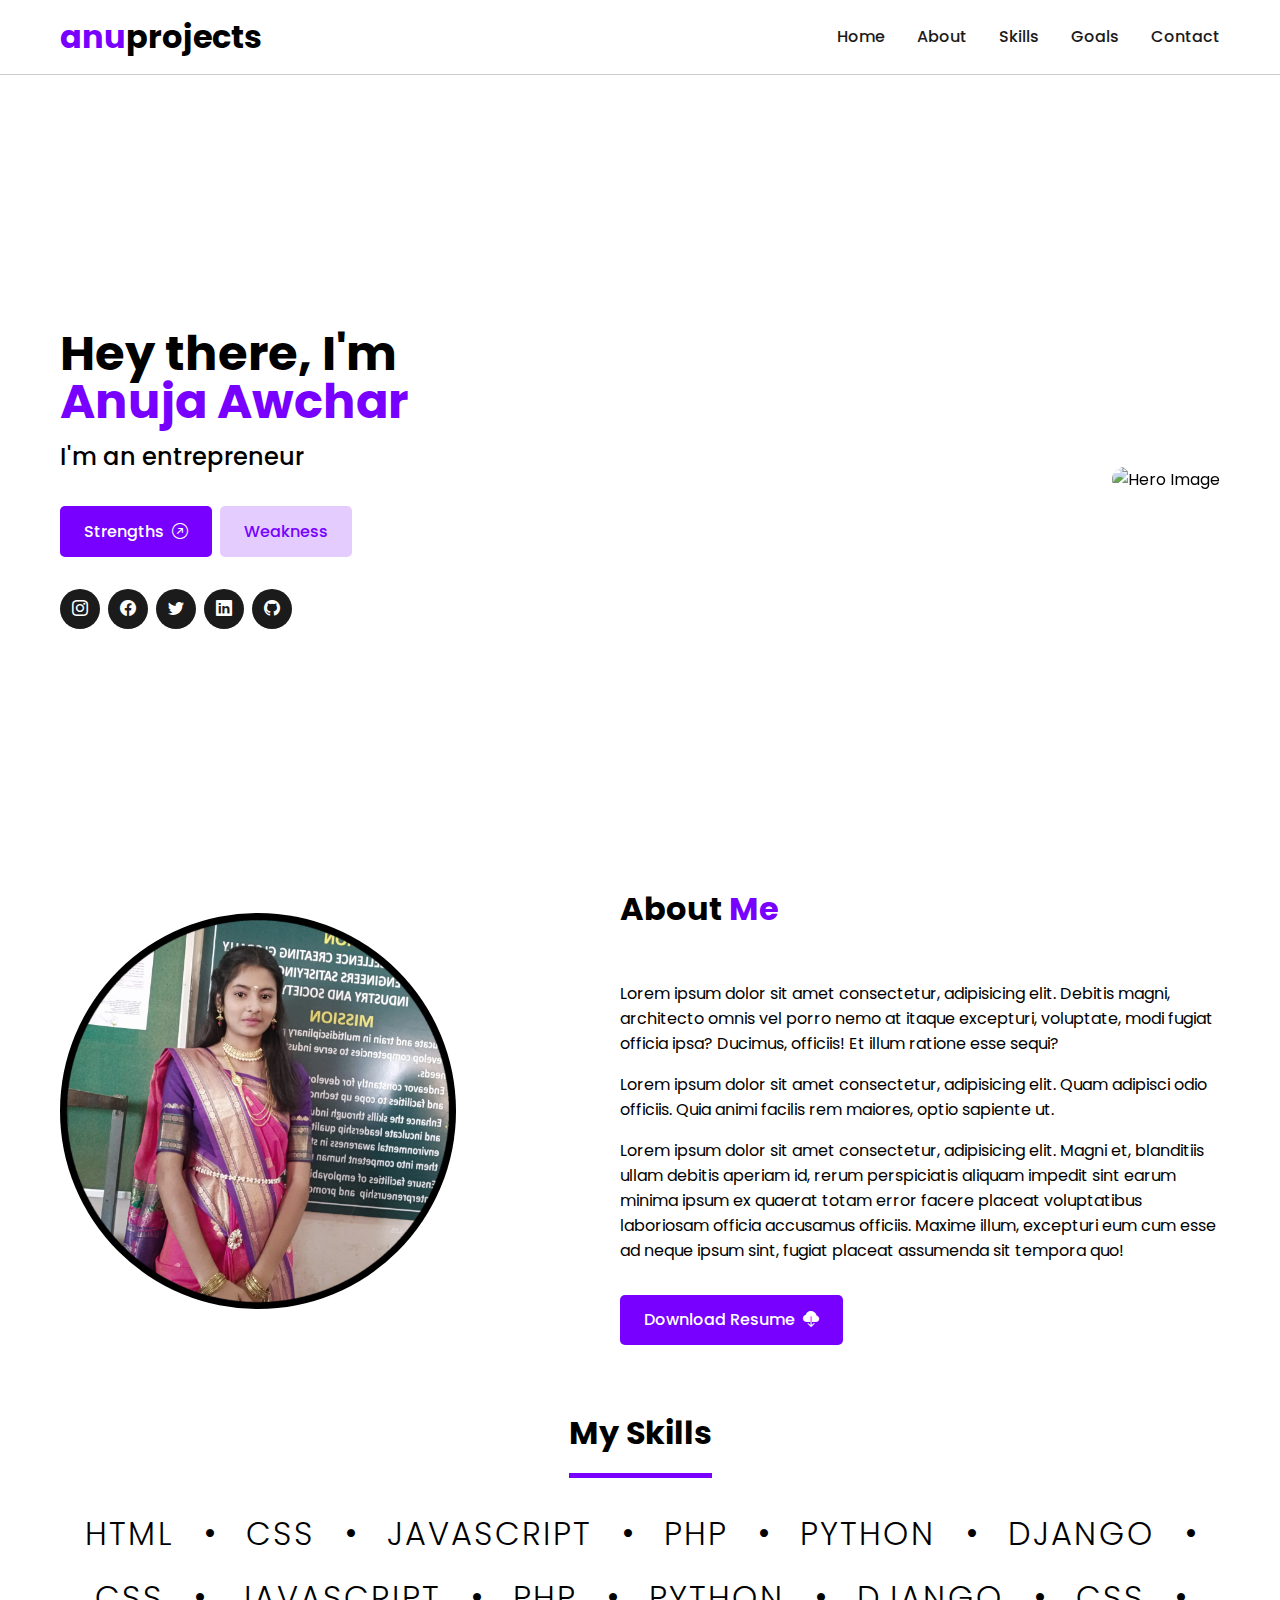
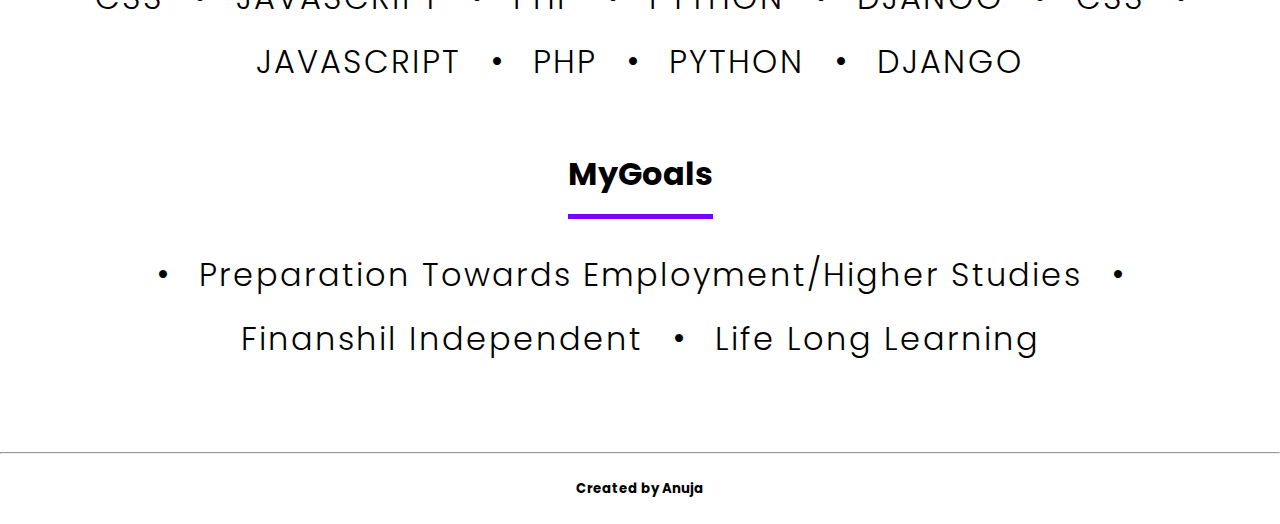
==== commit ece7b0bc: "Amazing Day" ====
--- a/index.html
+++ b/index.html
@@ -63,10 +63,9 @@
                         <li><a href="#"><i class="bi bi-github"></i></a></li>
                     </ul>
                 </div>
-                &nbsp;
                 <!-- image -->
                 <div class="image">
-                    <img src="./assets/hero-img.jpeg" alt="Hero Image">
+                    <img src="https://source.unsplsh.com/random/1920*300" alt="Hero Image">
                 </div>
             </div>
         </section>
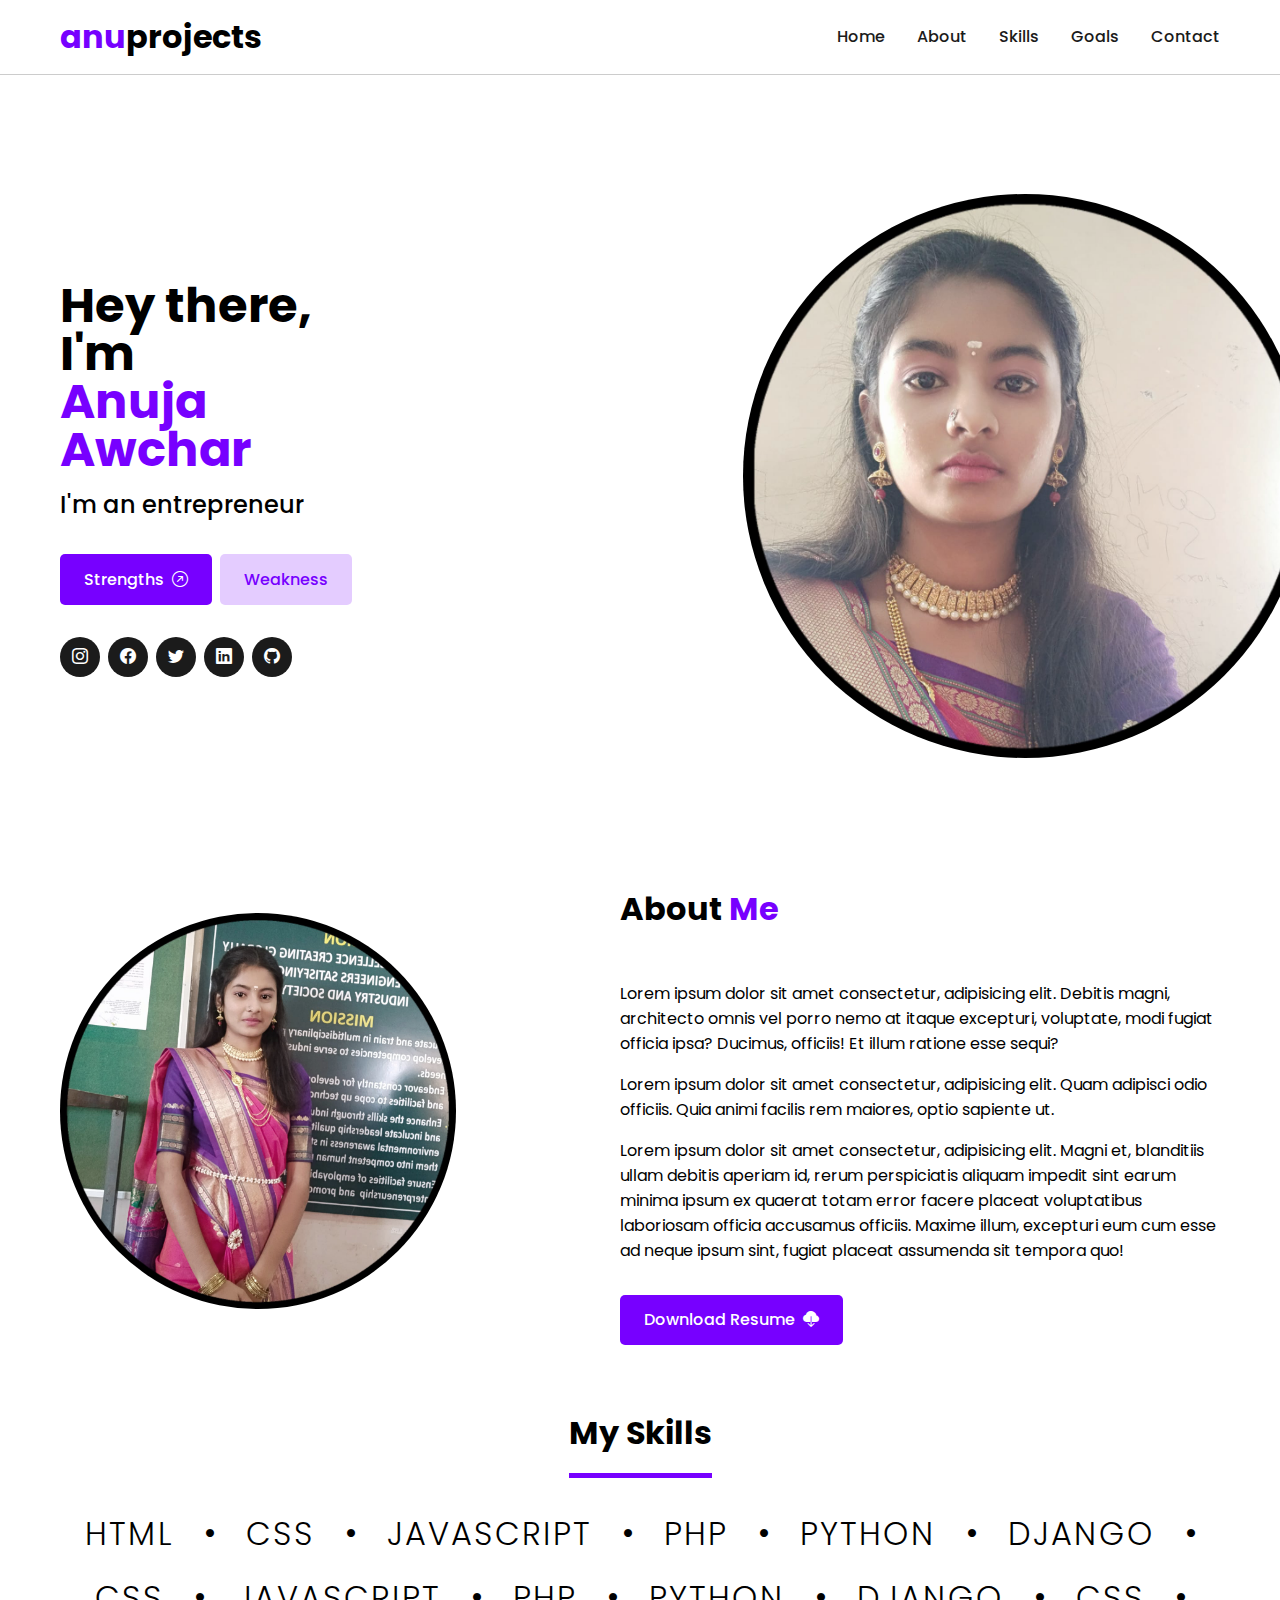
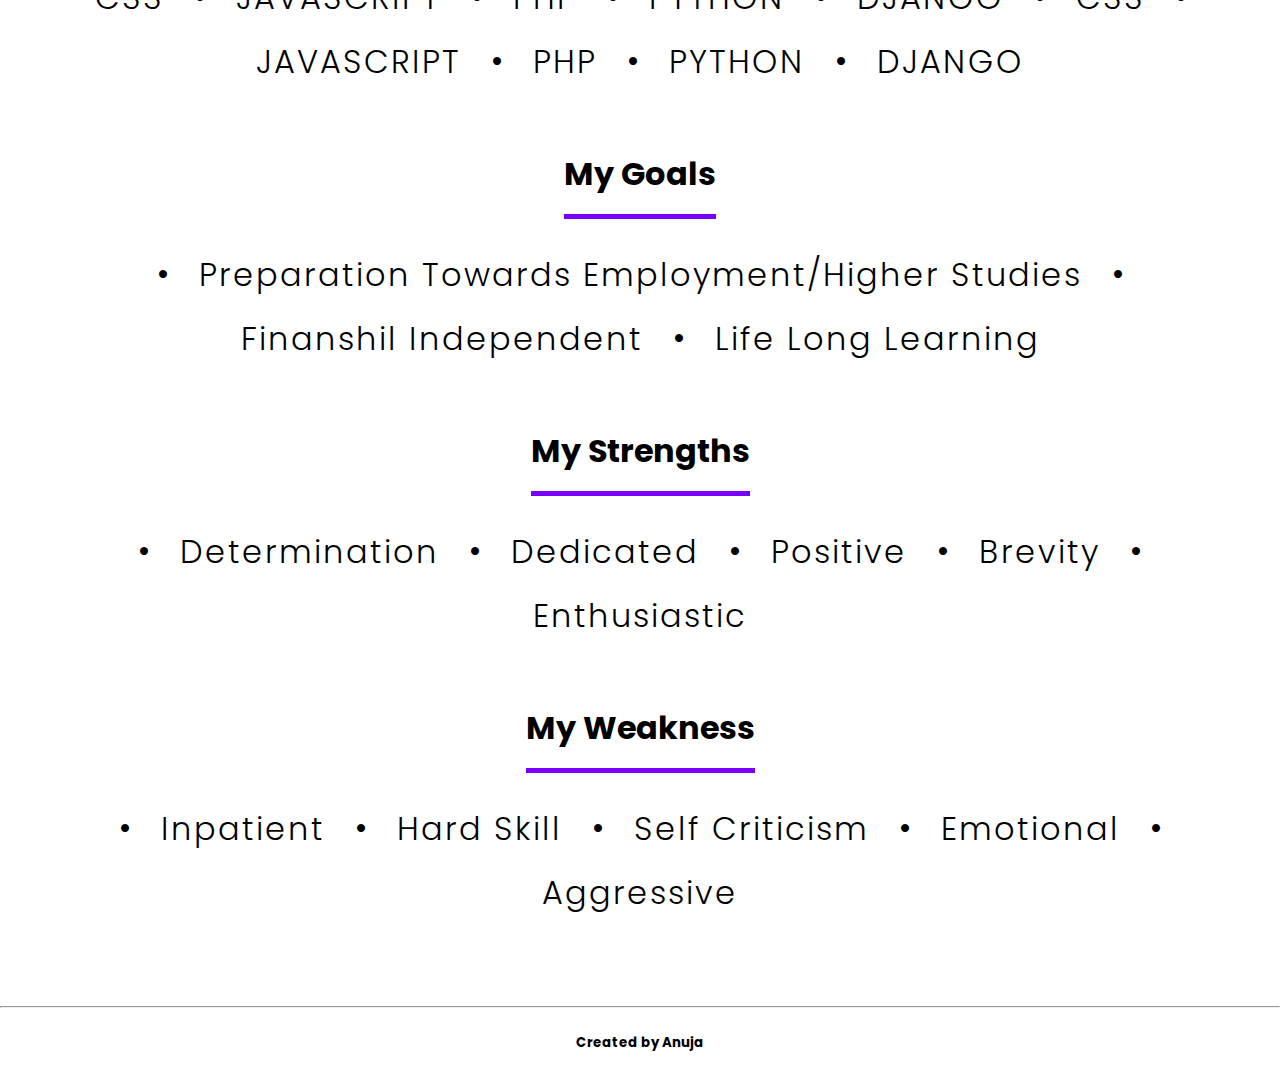
==== commit 5a33c947: "Healthy Food" ====
--- a/index.html
+++ b/index.html
@@ -64,8 +64,8 @@
                     </ul>
                 </div>
                 <!-- image -->
-                <div class="image">
-                    <img src="https://source.unsplsh.com/random/1920*300" alt="Hero Image">
+                <div class="image1">
+                    <img src="./assets/hero-img.jpeg" alt="Hero Image">
                 </div>
             </div>
         </section>
@@ -74,7 +74,7 @@
         <section class="about" id="about">
             <div class="container">
                 <!-- image -->
-                <div class="image">
+                <div class="image2">
                     <img src="./assets/about-img.jpeg" alt="About Image">
                 </div>
                 <!-- content -->
@@ -152,7 +152,7 @@
         <section class="goals" id="goals">
             <div class="container">
                 <h2>
-                    My<span>Goals</span>
+                    My<span> Goals</span>
                 </h2>
                 <div class="goals-wrapper">
                     <i class="bi bi-circle-fill"></i>
@@ -161,6 +161,44 @@
                     <span>Finanshil Independent</span>
                     <i class="bi bi-circle-fill"></i>
                     <span>Life long Learning</span>
+                </div>
+            </div>
+        </section>
+        <section class="goals" id="goals">
+            <div class="container">
+                <h2>
+                    My<span> Strengths</span>
+                </h2>
+                <div class="goals-wrapper">
+                    <i class="bi bi-circle-fill"></i>
+                    <span>Determination</span>
+                    <i class="bi bi-circle-fill"></i>
+                    <span>Dedicated</span>
+                    <i class="bi bi-circle-fill"></i>
+                    <span>Positive</span>
+                    <i class="bi bi-circle-fill"></i>
+                    <span>Brevity </span>
+                    <i class="bi bi-circle-fill"></i>
+                    <span>Enthusiastic</span>
+                </div>
+            </div>
+        </section>
+        <section class="goals" id="goals">
+            <div class="container">
+                <h2>
+                    My<span> Weakness</span>
+                </h2>
+                <div class="goals-wrapper">
+                    <i class="bi bi-circle-fill"></i>
+                    <span>Inpatient </span>
+                    <i class="bi bi-circle-fill"></i>
+                    <span>Hard Skill</span>
+                    <i class="bi bi-circle-fill"></i>
+                    <span>Self Criticism </span>
+                    <i class="bi bi-circle-fill"></i>
+                    <span>Emotional </span>
+                    <i class="bi bi-circle-fill"></i>
+                    <span>Aggressive </span>
                 </div>
             </div>
         </section>
--- a/css/style.css
+++ b/css/style.css
@@ -16,6 +16,15 @@
 
 ul {
     list-style-type: none;
+}
+
+.hero img {
+    width: 65%;
+    height: 30%;
+    border-radius: 30rem;
+    opacity: 1;
+    filter: grayscale(20%);
+    margin-left: 45%;
 }
 
 img {
@@ -25,6 +34,9 @@
     opacity: 1;
     filter: grayscale(20%);
 }
+
+
+
 
 /* global classes */
 .container {
@@ -338,8 +350,95 @@
     font-weight: 300;
 }
 
+.hero1 img {
+    width: 65%;
+    height: 30%;
+    border-radius: 30rem;
+    opacity: 1;
+    filter: grayscale(20%);
+
+}
+
 .weak .weak-wrapper i {
     font-size: 0.5rem;
+}
+
+
+/* Styling Hero1 Section */
+.hero1 .container {
+    display: flex;
+    justify-content: space-between;
+    align-items: center;
+    min-height: 90vh;
+}
+
+.hero1 h1 {
+    font-size: 3rem;
+    line-height: 100%;
+}
+
+.hero1 h1 span {
+    display: block;
+    color: #7700ff;
+}
+
+.hero1 h2 {
+    font-size: 1.5rem;
+    margin-top: 0.8rem;
+    font-weight: 500;
+}
+
+.hero1 .btn-wrapper {
+    display: flex;
+    gap: 0.5rem;
+    margin-top: 2rem;
+    margin-bottom: 2rem;
+}
+
+.hero1 .icon-wrapper {
+    display: flex;
+    align-items: center;
+    flex-wrap: wrap;
+    margin-top: 2rem;
+}
+
+.hero1 .icon-wrapper a {
+    display: inline-block;
+    width: 40px;
+    height: 40px;
+    display: grid;
+    place-content: center;
+    background: #1b1b1b;
+    color: white;
+    border-radius: 100%;
+    margin-right: 0.5rem;
+}
+
+.hero1 .icon-wrapper a:hover {
+    background: #7700ff;
+}
+
+
+
+@media screen and (max-width: 992px) {
+    .hero1 .container {
+        flex-direction: column-reverse;
+        justify-content: flex-start;
+        align-items: flex-start;
+        gap: 2rem;
+        padding-top: 4rem;
+        padding-bottom: 4rem;
+    }
+
+    .hero1 img {
+        border-radius: 50%;
+    }
+}
+
+@media screen and (max-width: 540px) {
+    .hero1 h1 {
+        font-size: 2.5rem;
+    }
 }
 
 @media screen and (max-width: 768px) {
